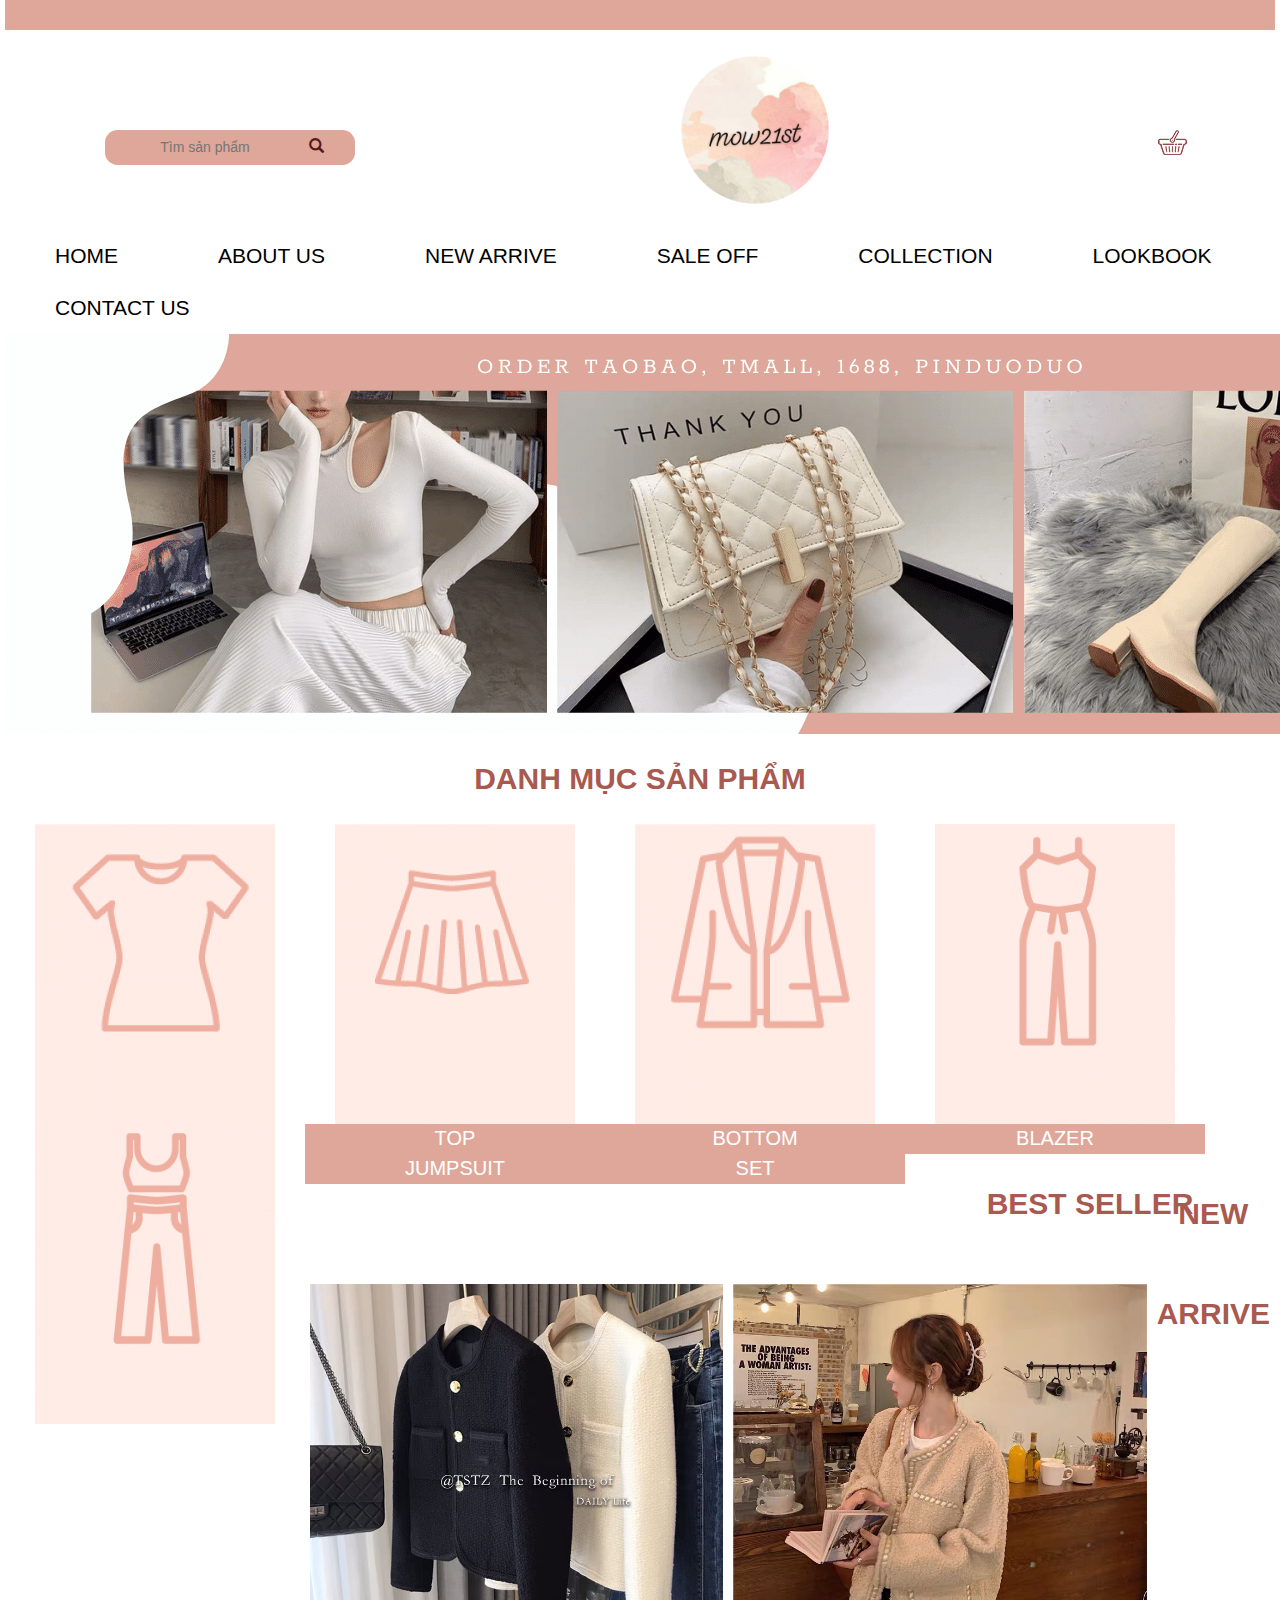
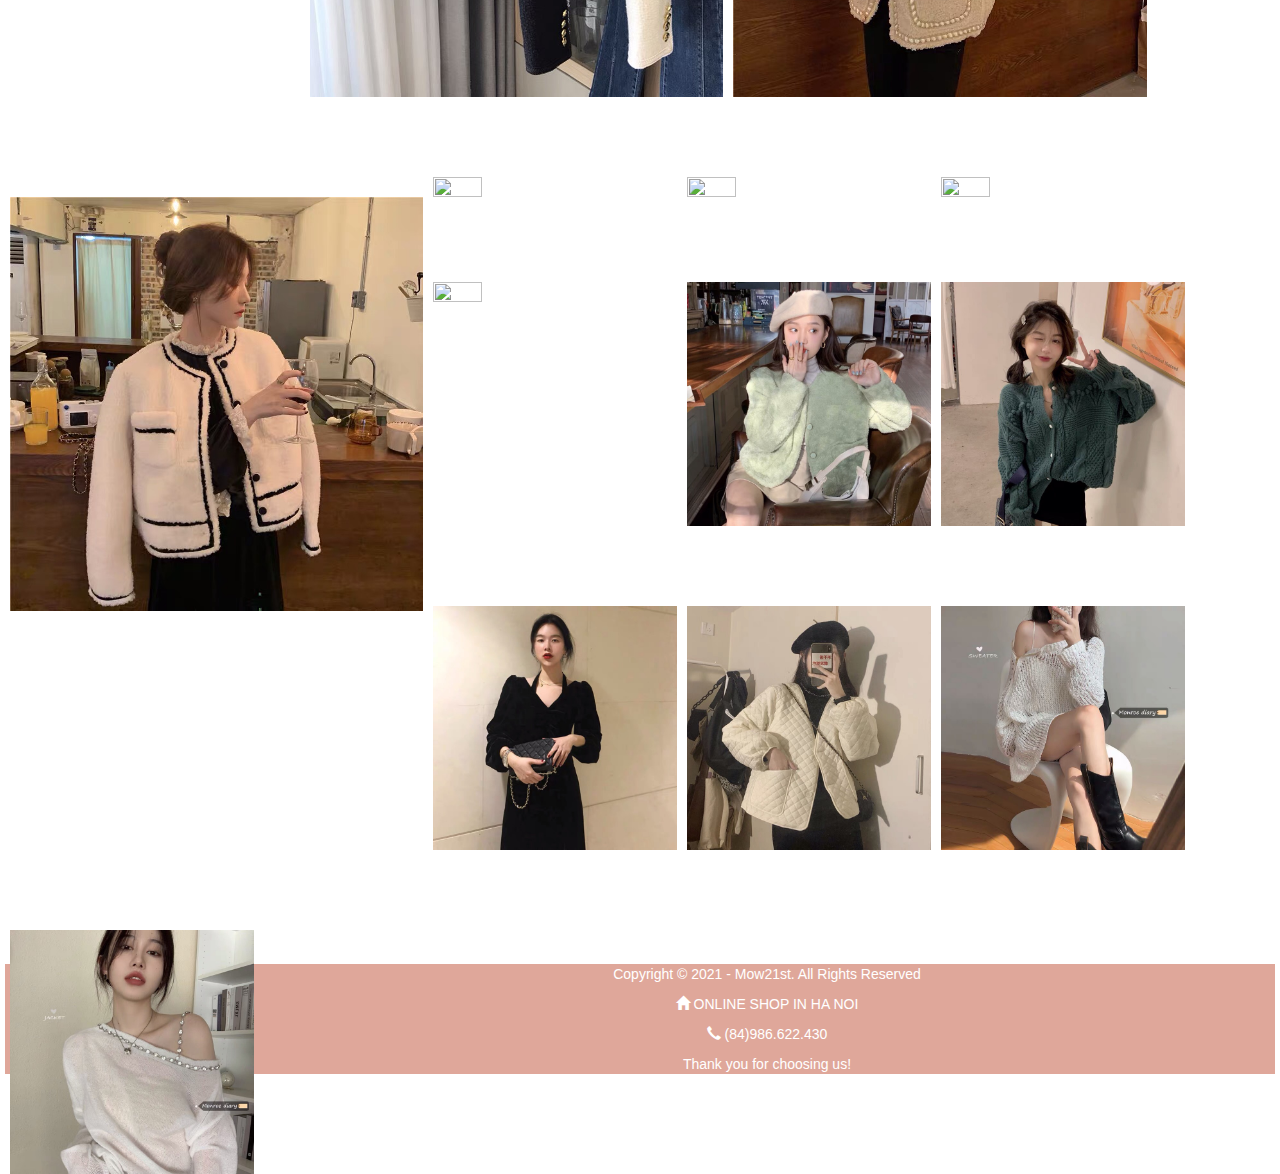
==== index.html @ fad90bf6 "Add files via upload" ====
<!DOCTYPE html>
<html lang="en">
<head>
    <meta charset="UTF-8">
    <meta name="viewport" content="width=device-width, initial-scale=1.0">
    <link rel="stylesheet" href="https://maxcdn.bootstrapcdn.com/bootstrap/3.4.0/css/bootstrap.min.css">
    <title>Mow21st</title>
    <link rel="stylesheet" href="./CSSwebchinh.css">
</head>
<body>
    <marquee direction="left" id="running">
        <p style="color: white; font-size: 16px; "> MOW21ST ORDER TAOBAO, TMALL, 1688, PINDUODUO. FREE SHIPPING IN VIETNAM OVER 1.000.000VNĐ </p>
    </marquee>
    <div id="header">
        <div class="logo">
            <img src="logo.png" alt="Mow21st logo">
        </div>
        <div class="search">
            <input type="text" placeholder="Tìm sản phẩm">
            <span class="glyphicon glyphicon-search"></span>
        </div>
        <div class="content">
            <img src="giohangtop.jpg">
        </div>
    </div>
    <div id="mainmenu">
            <ul>
                <li>
                    <a>HOME</a>
                    <ul>
                        <li>TOP</li>
                        <li>BOTTOM</li>
                        <li>BLAZER</li>
                        <li>JUMPSUIT</li>
                        <li>SET</li>
                    </ul>
                </li>
                <li>
                    <a>ABOUT US</a>
                </li>
                <li>
                    <a>NEW ARRIVE</a>
                </li>
                <li>
                    <a>SALE OFF</a>
                </li>
                <li>
                    <a>COLLECTION</a>
                </li>
                <li>
                    <a>LOOKBOOK</a>
                </li>
                <li>
                    <a href="contact.html">CONTACT US</a>
                </li>
            </ul>
    </div>
    <div id="banner">
        <img src="banner.png">
    </div>
    <div id="danhmucsp">
        <div class="tendanhmucsp">
            DANH MỤC SẢN PHẨM
        </div>
        <div class="hinhanhdanhmuc">
            <ul>
                <li>
                    <a><img src="ao.png"></a>
                </li>
                <li>
                    <a><img src="cv.png"></a>
                </li>
                <li>
                    <a><img src="blazer.png"></a>
                </li>
                <li>
                    <a><img src="jum.png"></a>
                </li>
                <li>
                    <a><img src="set.png"></a>
                </li>
            </ul>
        </div>
        <div class="tendanhmuc">
            <ul>
                <li>TOP</li>
                <li>BOTTOM</li>
                <li>BLAZER</li>
                <li>JUMPSUIT</li>
                <li>SET</li>
            </ul>
        </div>
    </div>
    <div id="bestseller">
        <div class="title">
            BEST SELLER
        </div>
        <div class="hinhanh">
            <img src="1.jpg">
            <img src="2.jpg">
            <img src="3.jpg">
        </div>
    </div>
    <div id="newarrive">
        <div class="title-newarrive">
            NEW ARRIVE
        </div>
        <div class="hinhanhnew">
            <img src="7.jpg">
            <img src="8.jpg">
            <img src="9.jpg">
            <img src="10.jpg">
            <img src="11.jpg">
            <img src="12.jpg">
            <img src="13.jpg">
            <img src="14.jpg">
            <img src="15.jpg">
            <img src="16.jpg">
        </div>
    </div>
    <div id="footer">
        <div class="footer-content">
            <p>Copyright © 2021 - Mow21st. All Rights Reserved</p>
            <p>
                <span class="glyphicon glyphicon-home"></span>
                ONLINE SHOP IN HA NOI
            </p>
            <p>   
                <span class="glyphicon glyphicon-earphone"></span> 
                (84)986.622.430
            </p>
            <p>Thank you for choosing us!</p>
        </div>
    </div>
</body>
</html>
---- CSSwebchinh.css ----
*{
    padding: 0;
    margin: 0;
    box-sizing: border-box;
}
*{/*reset css*/
    margin:0;
    padding:0;
    box-sizing: border-box;
}
html {
    background: #fff;
    font-family: Arial, Helvetica, sans-serif;
    font-size: 10px;
}
body{
    width:100%;
    background: #fff;
    margin:0px auto;
    padding: 0px 5px;
}
#running{
  background-color: #dfa79a;
  display: block;
  font-family: sans-serif;
  text-align: center;
  height: 30px;
  line-height: 30px;
}
#header{
    width: 1182px;
    height: 250px;
    background: var(--navmenucolor);
}
#header .logo>img{
    width: 200px;
    height: 200px;
    margin-left: 55%;
}
#header .search{
    height: 35px;
    border-radius: 12.5px;
    width:250px;
    float:left;
    background: #dfa79a;
    margin-left:100px;
    margin-top: -100px;
}
#header .search input{
    text-align: center;
    line-height: 35px;
    background: none;
    border: none;
    font-weight:100;
    font-family: sans-serif;
    color: white;
    width:80%;
}
#header .search input:focus{
    outline:none;
}
#header .search span{
    color:rgb(85, 27, 27);
    font-size:1.5rem; 
    margin-top:2px;
}
#header .content{
    float: right;
    margin-top: -100px;
    font-family: sans-serif;
    font-weight: 100;
    color:rgb(255, 253, 253);
}
#mainmenu{
    height:52px;
    background: var(--maincolor);
    margin-top: -50px;
}
#mainmenu>ul{
    height:100%;
    list-style-type:none;
}
#mainmenu>ul>li>a{
    height:100%;
    float:left;
    text-align: center;
    line-height: 52px;
    padding:0 50px;
    position: relative;
    color: black;
    font-size: 2.1rem;
    text-decoration: none;
}

#mainmenu>ul>li>a:hover{
    color:rgb(168, 90, 80);
    font-weight: bold;
}
#mainmenu>ul>li>ul{
    width:150px;
    background:#dfa79a;
    list-style-type: none;
    position: absolute;
    margin-top: 50px;
    left: 52px;
    display: none;
}
#mainmenu>ul>li:hover >ul{
    display: block;
}
#mainmenu>ul>li>ul>li{
    font-size: 1.3rem;
    text-transform: none;
    font-weight: normal;
    height: 35px;
    line-height: 35px;
    background: #dfa79a;
    text-align: left;
    color: white;
    text-align: left;
    padding: 0 5px;
    position: relative;
}
#mainmenu>ul>li>ul>li::before{
    content: ">> ";
}
#mainmenu>ul>li>ul>li:hover{
    color: rgb(168, 90, 80);
    background: #f3b6a9;
    animation: slide 1s;
}
@keyframes slide {
    0%{left: 5px;}
    20%{left: -4px;}
    40%{left: 3px;}
    60%{left: -2px;}
    80%{left: 1px;}
    100%{left: 0;}
}
#banner{
    height: 100%;
    width: 100%;
}
#danhmucsp{
    background: var(--maincolor);
    margin-top: 10px;
    align-items: center;
}
#danhmucsp .tendanhmucsp{
    color: rgb(168, 90, 80);
    font-size: 3rem;
    font-weight: bold;
    height: 70px;
    text-align: center;
    line-height: 70px;
}
#danhmucsp .hinhanhdanhmuc>ul>li{
    float:left;
    padding:0 30px;
    position: relative;
    list-style-type: none;
}
#danhmucsp .tendanhmuc>ul>li{
    float:left;
    width: 300px;
    color: #fff;
    background: #dfa79a;
    padding: 10 80px;
    text-align: center;
    font-size: 20px;
    list-style-type: none;
    height: 30px;
}
#bestseller .title{
    color: rgb(168, 90, 80);
    font-size: 3rem;
    font-weight: bold;
    height: 100px;
    line-height: 100px;
    text-align: center;
    margin-top: 250px;
}
#bestseller .hinhanh>img{
    width: calc(100%/3);
    height: calc(100%/3);
    float: left;
    margin-top: 100px;
    padding: 0 5px;
}
#newarrive .title-newarrive{
    color: rgb(168, 90, 80);
    font-size: 3rem;
    font-weight: bold;
    height: 100px;
    line-height: 100px;
    text-align: center;
}
#newarrive .hinhanhnew>img{
    float:left;
    width: calc(100%/5);
    margin-top: 80px;
    height: calc(100%/5);
    padding: 0 5px;
}
#footer {
    height: 110px;
    width: 100%;
    background: #dfa79a;
    margin-top: 1300px;
}
#footer .footer-content{
    text-align: center;
    color: white;
}
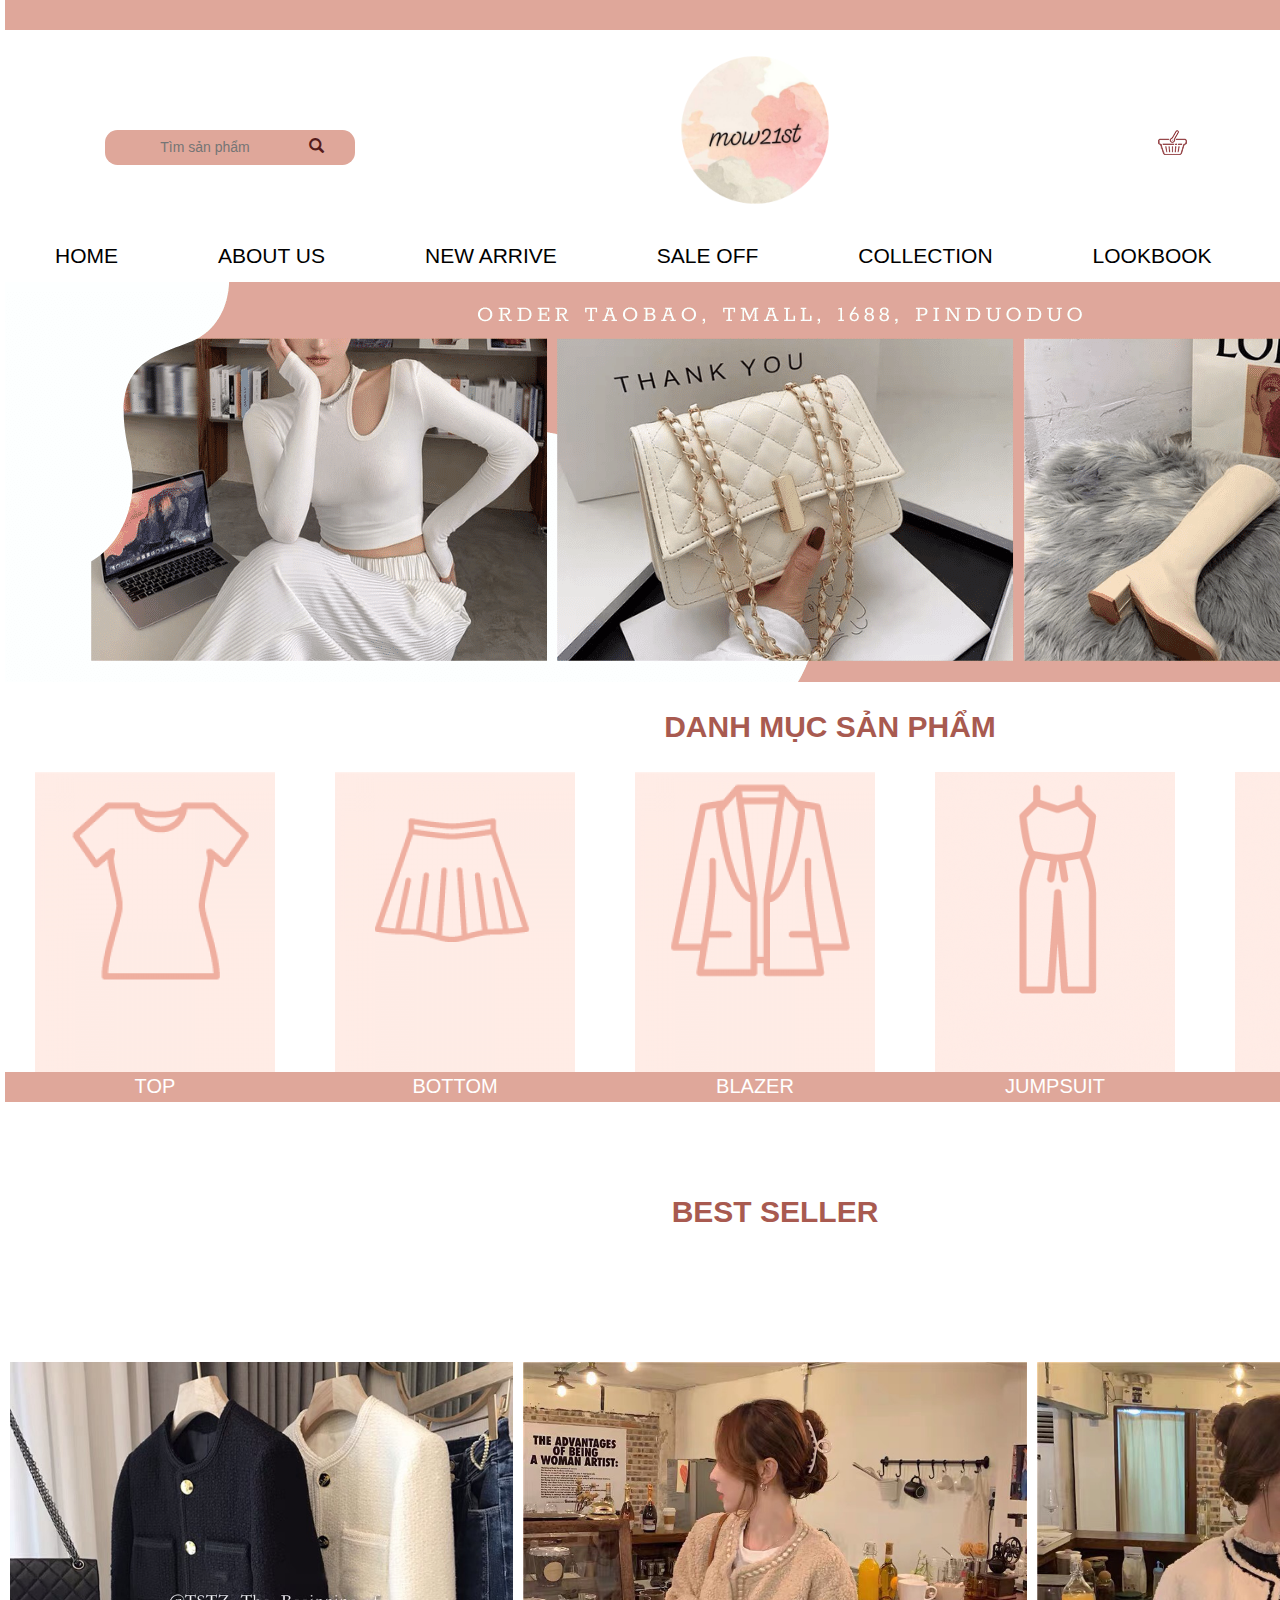
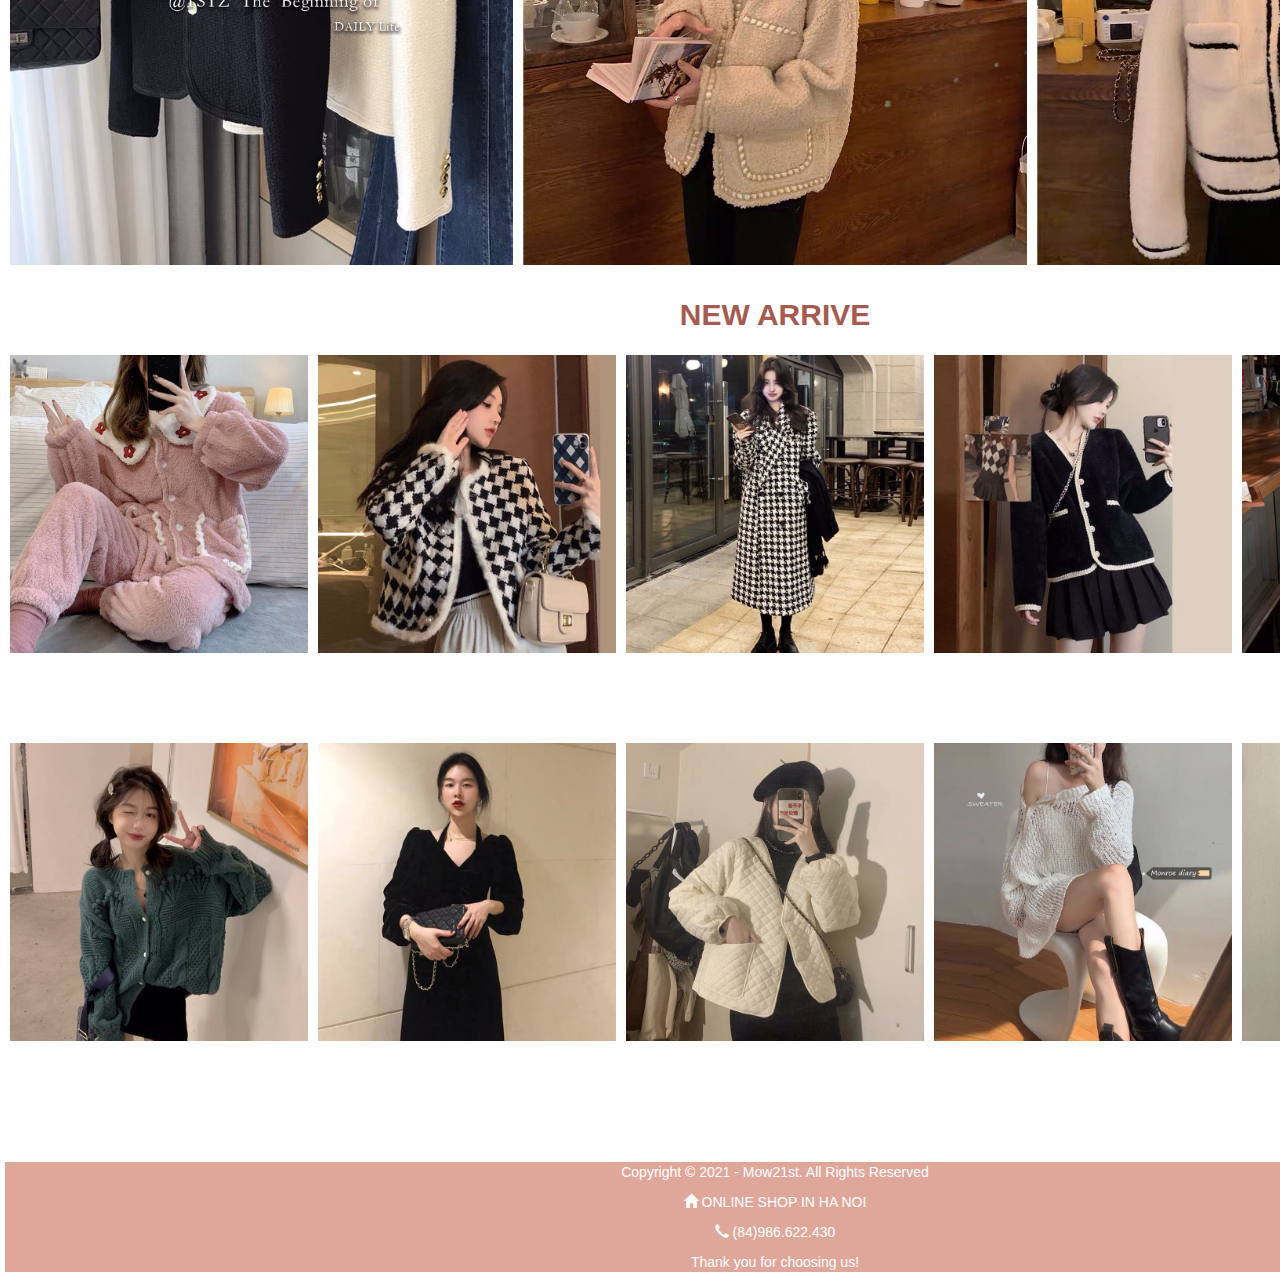
==== commit 97312f24: "upload" ====
--- a/index.html
+++ b/index.html
@@ -5,7 +5,7 @@
     <meta name="viewport" content="width=device-width, initial-scale=1.0">
     <link rel="stylesheet" href="https://maxcdn.bootstrapcdn.com/bootstrap/3.4.0/css/bootstrap.min.css">
     <title>Mow21st</title>
-    <link rel="stylesheet" href="./CSSwebchinh.css">
+    <link rel="stylesheet" href="./css/CSSwebchinh.css">
 </head>
 <body>
     <marquee direction="left" id="running">
@@ -13,14 +13,14 @@
     </marquee>
     <div id="header">
         <div class="logo">
-            <img src="logo.png" alt="Mow21st logo">
+            <img src="./image/logo.png" alt="Mow21st logo">
         </div>
         <div class="search">
             <input type="text" placeholder="Tìm sản phẩm">
             <span class="glyphicon glyphicon-search"></span>
         </div>
         <div class="content">
-            <img src="giohangtop.jpg">
+            <img src="./image/giohangtop.jpg">
         </div>
     </div>
     <div id="mainmenu">
@@ -56,7 +56,7 @@
             </ul>
     </div>
     <div id="banner">
-        <img src="banner.png">
+        <img src="./image/banner.png">
     </div>
     <div id="danhmucsp">
         <div class="tendanhmucsp">
@@ -65,19 +65,19 @@
         <div class="hinhanhdanhmuc">
             <ul>
                 <li>
-                    <a><img src="ao.png"></a>
+                    <a><img src="./image/ao.png"></a>
                 </li>
                 <li>
-                    <a><img src="cv.png"></a>
+                    <a><img src="./image/cv.png"></a>
                 </li>
                 <li>
-                    <a><img src="blazer.png"></a>
+                    <a><img src="./image/blazer.png"></a>
                 </li>
                 <li>
-                    <a><img src="jum.png"></a>
+                    <a><img src="./image/jum.png"></a>
                 </li>
                 <li>
-                    <a><img src="set.png"></a>
+                    <a><img src="./image/set.png"></a>
                 </li>
             </ul>
         </div>
@@ -96,9 +96,9 @@
             BEST SELLER
         </div>
         <div class="hinhanh">
-            <img src="1.jpg">
-            <img src="2.jpg">
-            <img src="3.jpg">
+            <img src="./image/1.jpg">
+            <img src="./image/2.jpg">
+            <img src="./image/3.jpg">
         </div>
     </div>
     <div id="newarrive">
@@ -106,16 +106,16 @@
             NEW ARRIVE
         </div>
         <div class="hinhanhnew">
-            <img src="7.jpg">
-            <img src="8.jpg">
-            <img src="9.jpg">
-            <img src="10.jpg">
-            <img src="11.jpg">
-            <img src="12.jpg">
-            <img src="13.jpg">
-            <img src="14.jpg">
-            <img src="15.jpg">
-            <img src="16.jpg">
+            <img src="./image/7.jpg">
+            <img src="./image/8.jpg">
+            <img src="./image/9.jpg">
+            <img src="./image/10.jpg">
+            <img src="./image/11.jpg">
+            <img src="./image/12.jpg">
+            <img src="./image/13.jpg">
+            <img src="./image/14.jpg">
+            <img src="./image/15.jpg">
+            <img src="./image/16.jpg">
         </div>
     </div>
     <div id="footer">
--- a/css/CSSwebchinh.css
+++ b/css/CSSwebchinh.css
@@ -0,0 +1,225 @@
+*{
+    padding: 0;
+    margin: 0 auto;
+    box-sizing: border-box;
+}
+*{/*reset css*/
+    margin:0;
+    padding:0;
+    box-sizing: border-box;
+}
+html {
+    background: #fff;
+    font-family: Arial, Helvetica, sans-serif;
+    font-size: 10px;
+}
+body{
+    width:1550px;
+    background: #fff;
+    margin:0px auto;
+    padding: 0px 5px;
+}
+#running{
+  background-color: #dfa79a;
+  display: block;
+  font-family: sans-serif;
+  text-align: center;
+  height: 30px;
+  line-height: 30px;
+}
+#header{
+    width: 1182px;
+    height: 250px;
+    background: var(--navmenucolor);
+}
+#header .logo>img{
+    width: 200px;
+    height: 200px;
+    margin-left: 55%;
+}
+#header .search{
+    height: 35px;
+    border-radius: 12.5px;
+    width:250px;
+    float:left;
+    background: #dfa79a;
+    margin-left:100px;
+    margin-top: -100px;
+}
+#header .search input{
+    text-align: center;
+    line-height: 35px;
+    background: none;
+    border: none;
+    font-weight:100;
+    font-family: sans-serif;
+    color: white;
+    width:80%;
+}
+#header .search input:focus{
+    outline:none;
+}
+#header .search span{
+    color:rgb(85, 27, 27);
+    font-size:1.5rem; 
+    margin-top:2px;
+}
+#header .content{
+    float: right;
+    margin-top: -100px;
+    font-family: sans-serif;
+    font-weight: 100;
+    color:rgb(255, 253, 253);
+}
+#mainmenu{
+    height:52px;
+    background: var(--maincolor);
+    margin-top: -50px;
+    width: 1650px;
+}
+#mainmenu>ul{
+    height:100%;
+    list-style-type:none;
+}
+#mainmenu>ul>li>a{
+    height:100%;
+    float:left;
+    text-align: center;
+    line-height: 52px;
+    padding:0 50px;
+    position: relative;
+    color: black;
+    font-size: 2.1rem;
+    text-decoration: none;
+}
+
+#mainmenu>ul>li>a:hover{
+    color:rgb(168, 90, 80);
+    font-weight: bold;
+}
+#mainmenu>ul>li>ul{
+    width:150px;
+    background:#dfa79a;
+    list-style-type: none;
+    position: absolute;
+    margin-top: 50px;
+    left: 52px;
+    display: none;
+}
+#mainmenu>ul>li:hover >ul{
+    display: block;
+    margin-left: 170px;
+}
+#mainmenu>ul>li>ul>li{
+    font-size: 1.3rem;
+    text-transform: none;
+    font-weight: normal;
+    height: 35px;
+    line-height: 35px;
+    background: #dfa79a;
+    text-align: left;
+    color: white;
+    text-align: left;
+    padding: 0 5px;
+    position: relative;
+}
+#mainmenu>ul>li>ul>li:hover{
+    color: rgb(168, 90, 80);
+    background: #f3b6a9;
+    animation: slide 1s;
+}
+@keyframes slide {
+    0%{left: 5px;}
+    20%{left: -4px;}
+    40%{left: 3px;}
+    60%{left: -2px;}
+    80%{left: 1px;}
+    100%{left: 0;}
+}
+#banner{
+    height: 100%;
+    width: 100%;
+}
+#danhmucsp{
+    background: var(--maincolor);
+    margin-top: 10px;
+    align-items: center;
+    width: 1650px;
+    background: ;
+}
+#danhmucsp .tendanhmucsp{
+    color: rgb(168, 90, 80);
+    font-size: 3rem;
+    font-weight: bold;
+    height: 70px;
+    text-align: center;
+    line-height: 70px;
+    width: 1650px;
+    background: ;
+}
+#danhmucsp .hinhanhdanhmuc {
+    width: 1650px;
+    background: ;
+}
+#danhmucsp .hinhanhdanhmuc>ul>li{
+    float:left;
+    padding:0 30px;
+    position: relative;
+    list-style-type: none;
+}
+#danhmucsp .tendanhmuc>ul>li{
+    float:left;
+    width: 300px;
+    color: #fff;
+    background: #dfa79a;
+    padding: 10 80px;
+    text-align: center;
+    font-size: 20px;
+    list-style-type: none;
+    height: 30px;
+}
+#bestseller{
+    text-align: center;
+}
+#bestseller .title{
+    color: rgb(168, 90, 80);
+    font-size: 3rem;
+    font-weight: bold;
+    line-height: 100px;
+    text-align: center;
+    margin-top: 400px;
+}
+#bestseller .hinhanh>img{
+    width: calc(100%/3);
+    height: calc(100%/3);
+    float: left;
+    margin-top: 100px;
+    padding: 0 5px;
+}
+#newarrive .title-newarrive{
+    display: block;
+    color: rgb(168, 90, 80);
+    font-size: 3rem;
+    font-weight: bold;
+    height: 100px;
+    line-height: 100px;
+    text-align: center;
+}
+#newarrive .hinhanhnew>img{
+    float:left;
+    width: calc(100%/5);
+    margin-top: 80px;
+    height: calc(100%/5);
+    padding: 0 5px;
+    padding-top: 10px;
+}
+#footer {
+    height: 110px;
+    width: 100%;
+    background: #dfa79a;
+    margin-top: 1400px;
+}
+#footer .footer-content{
+    text-align: center;
+    color: white;
+}
